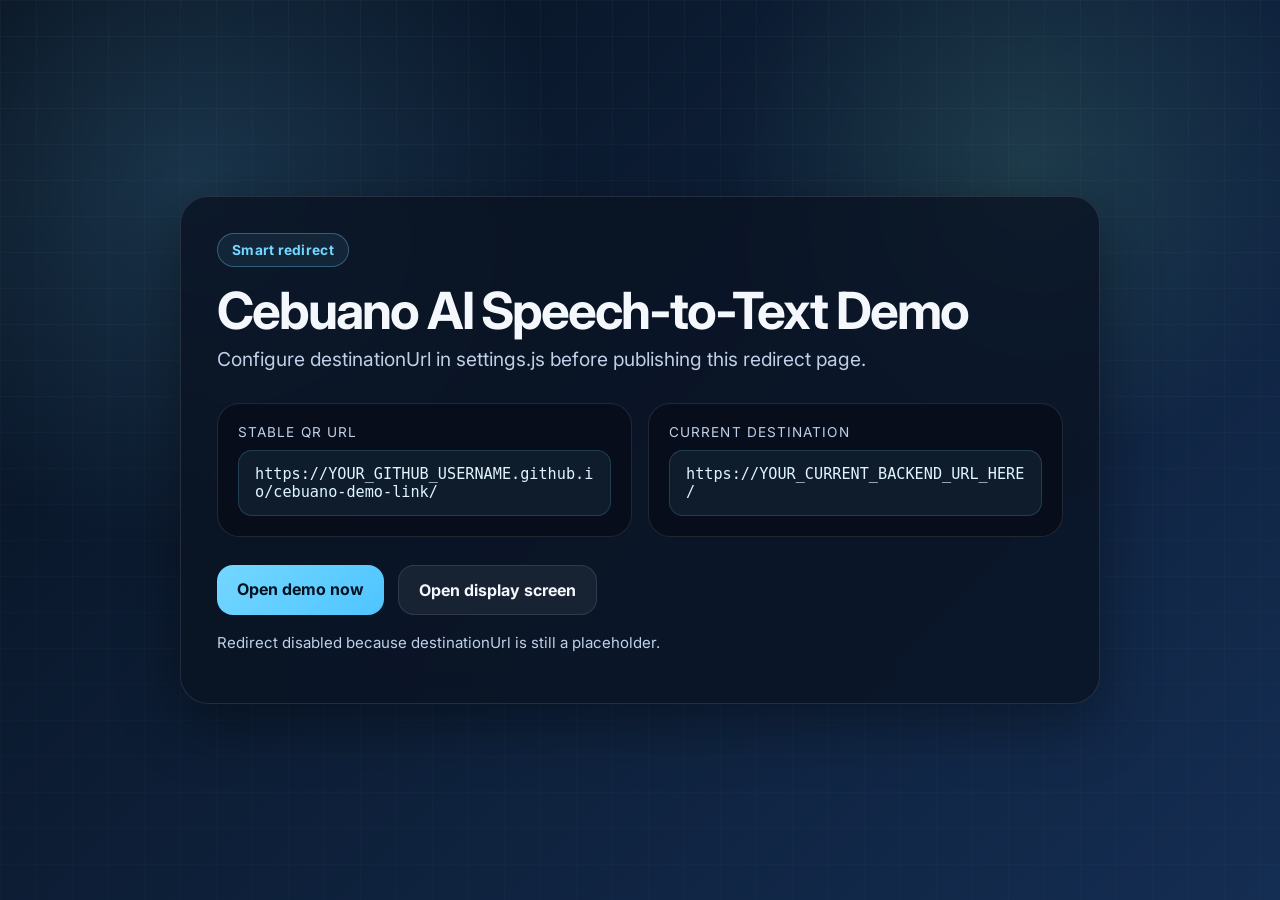
==== index.html @ 3bad25d9 "cebuano qr display template" ====
<!DOCTYPE html>
<html lang="en">
<head>
  <meta charset="UTF-8" />
  <meta name="viewport" content="width=device-width, initial-scale=1.0" />
  <title>Cebuano Demo Redirect</title>
  <link rel="preconnect" href="https://fonts.googleapis.com">
  <link rel="preconnect" href="https://fonts.gstatic.com" crossorigin>
  <link href="https://fonts.googleapis.com/css2?family=Inter:wght@400;600;700;800&display=swap" rel="stylesheet">
  <link rel="stylesheet" href="./styles.css" />
</head>
<body class="redirect-body">
  <main class="redirect-shell">
    <section class="redirect-card">
      <span class="badge">Smart redirect</span>
      <h1 id="projectName">Opening demo…</h1>
      <p id="redirectMessage" class="lead">Please wait while we send you to the live Cebuano speech-to-text demo.</p>

      <div class="info-grid">
        <div class="info-block">
          <span class="label">Stable QR URL</span>
          <code id="stableUrl">Loading…</code>
        </div>
        <div class="info-block">
          <span class="label">Current destination</span>
          <code id="destinationUrl">Loading…</code>
        </div>
      </div>

      <div class="actions">
        <a id="openNowBtn" class="primary-btn" href="#">Open demo now</a>
        <a class="secondary-btn" href="./display.html">Open display screen</a>
      </div>

      <p class="tiny" id="countdownText">Redirecting…</p>
    </section>
  </main>

  <script src="./settings.js"></script>
  <script src="./scripts/app.js"></script>
</body>
</html>
---- styles.css ----
:root {
  --bg-1: #07111f;
  --bg-2: #0d1e36;
  --bg-3: #142d52;
  --panel: rgba(10, 19, 34, 0.78);
  --panel-strong: rgba(8, 14, 25, 0.92);
  --line: rgba(255, 255, 255, 0.11);
  --text: #f4f7fb;
  --muted: #bfd0e8;
  --accent: #74d7ff;
  --accent-2: #90ffbe;
  --shadow: 0 20px 60px rgba(0, 0, 0, 0.38);
}

* {
  box-sizing: border-box;
}

html, body {
  margin: 0;
  min-height: 100%;
  font-family: "Inter", Arial, sans-serif;
  color: var(--text);
  background:
    radial-gradient(circle at 15% 20%, rgba(116, 215, 255, 0.16), transparent 28%),
    radial-gradient(circle at 80% 18%, rgba(144, 255, 190, 0.12), transparent 24%),
    linear-gradient(135deg, var(--bg-1), var(--bg-2) 45%, var(--bg-3));
}

body::before {
  content: "";
  position: fixed;
  inset: 0;
  pointer-events: none;
  background-image:
    linear-gradient(rgba(255,255,255,0.03) 1px, transparent 1px),
    linear-gradient(90deg, rgba(255,255,255,0.03) 1px, transparent 1px);
  background-size: 36px 36px;
  mask-image: linear-gradient(to bottom, rgba(0,0,0,0.88), rgba(0,0,0,0.45));
}

.redirect-body,
.display-body {
  position: relative;
}

.redirect-shell,
.display-shell {
  width: min(1400px, calc(100vw - 48px));
  margin: 0 auto;
  position: relative;
  z-index: 1;
}

.redirect-shell {
  min-height: 100vh;
  display: grid;
  place-items: center;
  padding: 32px 0;
}

.redirect-card,
.display-panel,
.display-footer {
  backdrop-filter: blur(16px);
  -webkit-backdrop-filter: blur(16px);
  background: var(--panel);
  border: 1px solid var(--line);
  box-shadow: var(--shadow);
}

.redirect-card {
  width: min(920px, 100%);
  padding: 36px;
  border-radius: 28px;
}

.badge {
  display: inline-flex;
  align-items: center;
  gap: 8px;
  padding: 8px 14px;
  border-radius: 999px;
  border: 1px solid rgba(116, 215, 255, 0.32);
  background: rgba(116, 215, 255, 0.08);
  color: var(--accent);
  font-weight: 700;
  letter-spacing: 0.02em;
  font-size: 0.86rem;
}

h1 {
  margin: 18px 0 10px;
  font-size: clamp(2.3rem, 4vw, 4.4rem);
  line-height: 0.98;
  letter-spacing: -0.04em;
}

h2 {
  margin: 0 0 14px;
  font-size: 1.25rem;
}

.lead {
  margin: 0;
  color: var(--muted);
  font-size: clamp(1rem, 1.8vw, 1.2rem);
  line-height: 1.55;
  max-width: 62ch;
}

.info-grid {
  margin-top: 28px;
  display: grid;
  grid-template-columns: repeat(2, minmax(0, 1fr));
  gap: 16px;
}

.info-block,
.steps-card,
.samples-card,
.url-card {
  border-radius: 22px;
  background: var(--panel-strong);
  border: 1px solid var(--line);
}

.info-block {
  padding: 20px;
}

.label {
  display: block;
  color: var(--muted);
  font-size: 0.85rem;
  text-transform: uppercase;
  letter-spacing: 0.08em;
  margin-bottom: 10px;
}

code {
  display: block;
  overflow-wrap: anywhere;
  font-family: ui-monospace, SFMono-Regular, Menlo, Consolas, monospace;
  color: #dff6ff;
  background: rgba(116, 215, 255, 0.08);
  border: 1px solid rgba(116, 215, 255, 0.18);
  border-radius: 14px;
  padding: 14px 16px;
  font-size: 0.95rem;
}

.actions {
  display: flex;
  flex-wrap: wrap;
  gap: 14px;
  margin-top: 28px;
}

.primary-btn,
.secondary-btn {
  text-decoration: none;
  border-radius: 16px;
  padding: 14px 20px;
  font-weight: 700;
  transition: transform 0.18s ease, opacity 0.18s ease, background 0.18s ease;
}

.primary-btn {
  background: linear-gradient(135deg, var(--accent), #4ec5ff);
  color: #031220;
}

.secondary-btn {
  background: rgba(255,255,255,0.06);
  color: var(--text);
  border: 1px solid var(--line);
}

.primary-btn:hover,
.secondary-btn:hover {
  transform: translateY(-1px);
}

.tiny {
  color: var(--muted);
  margin-top: 18px;
  font-size: 0.94rem;
}

.display-shell {
  min-height: calc(100vh - 104px);
  padding: 28px 0 16px;
  display: grid;
  grid-template-columns: minmax(420px, 0.95fr) minmax(420px, 1.05fr);
  gap: 24px;
  align-items: stretch;
}

.display-panel {
  border-radius: 28px;
  padding: 28px;
}

.left-panel {
  display: flex;
  flex-direction: column;
  gap: 18px;
}

.qr-panel {
  display: flex;
  flex-direction: column;
  justify-content: center;
  gap: 18px;
  text-align: center;
}

.steps-card,
.samples-card,
.url-card {
  padding: 22px;
}

.steps-card ol,
.samples-card ul {
  margin: 0;
  padding-left: 1.2rem;
  color: var(--text);
  line-height: 1.7;
  font-size: 1.05rem;
}

.helper-line {
  margin: auto 0 0;
  font-size: 1.15rem;
  font-weight: 700;
  color: var(--accent-2);
}

.qr-frame {
  background: #ffffff;
  border-radius: 28px;
  padding: 28px;
  width: min(100%, 640px);
  margin: 0 auto;
  box-shadow: inset 0 0 0 1px rgba(0,0,0,0.08), 0 24px 60px rgba(0,0,0,0.22);
}

.qr-frame img {
  display: block;
  width: 100%;
  aspect-ratio: 1 / 1;
  object-fit: contain;
}

.url-card {
  width: min(100%, 640px);
  margin: 0 auto;
}

#stableUrlLarge {
  font-size: clamp(1rem, 1.7vw, 1.2rem);
}

.display-footer {
  position: relative;
  z-index: 1;
  width: min(1400px, calc(100vw - 48px));
  margin: 0 auto 24px;
  padding: 16px 22px;
  border-radius: 20px;
  display: flex;
  gap: 16px;
  justify-content: space-between;
  align-items: center;
  color: var(--muted);
  font-size: 0.95rem;
}

#projectNameFooter {
  color: var(--text);
  font-weight: 700;
}

@media (max-width: 1100px) {
  .display-shell {
    grid-template-columns: 1fr;
  }
}

@media (max-width: 720px) {
  .redirect-shell,
  .display-shell {
    width: min(100vw - 24px, 1400px);
  }

  .redirect-card,
  .display-panel {
    padding: 22px;
    border-radius: 22px;
  }

  .info-grid {
    grid-template-columns: 1fr;
  }

  .display-footer {
    width: min(100vw - 24px, 1400px);
    margin-bottom: 12px;
    flex-direction: column;
    align-items: flex-start;
  }
}
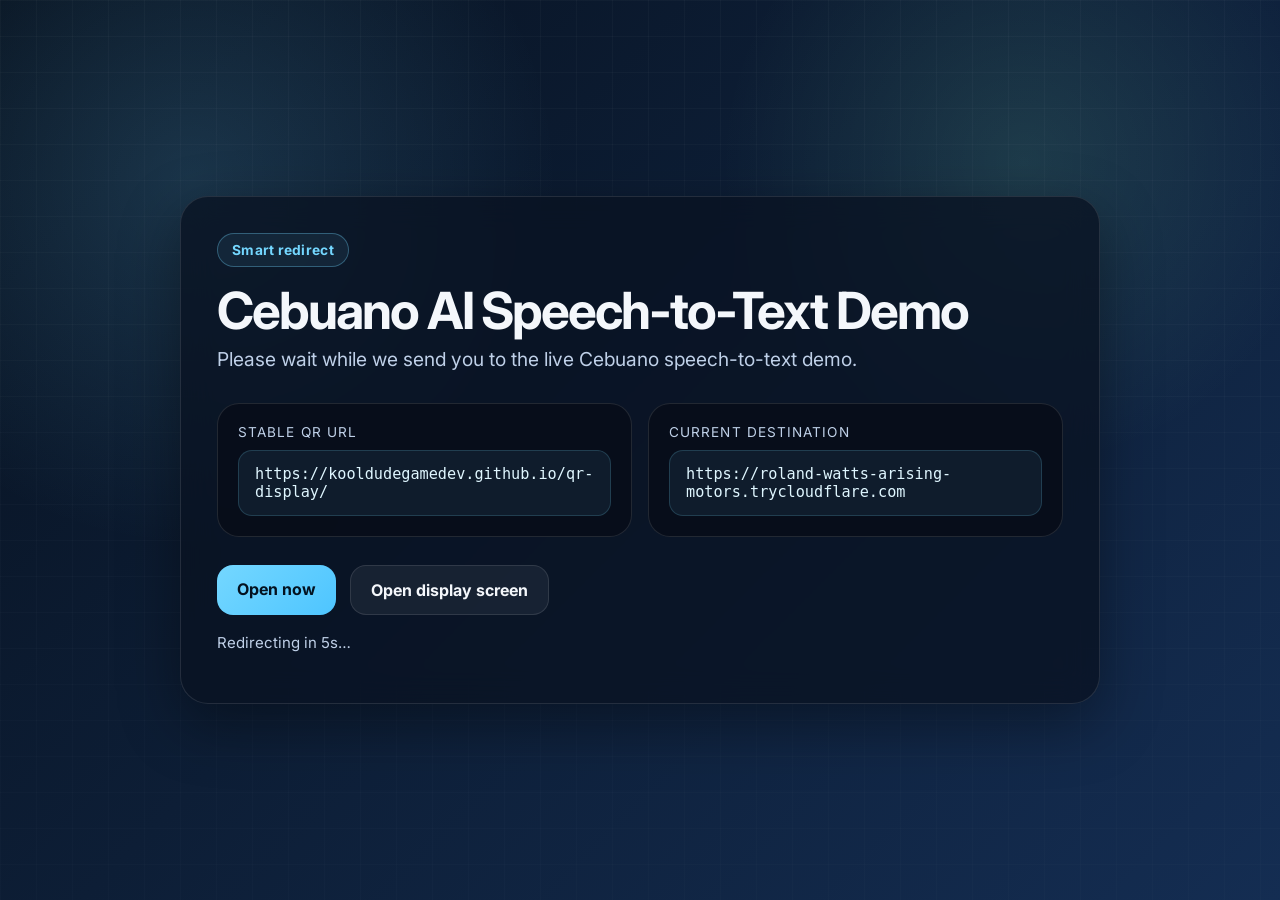
==== commit 0a3da662: "Add real QR code and update config" ====
--- a/index.html
+++ b/index.html
@@ -28,7 +28,7 @@
       </div>
 
       <div class="actions">
-        <a id="openNowBtn" class="primary-btn" href="#">Open demo now</a>
+        <a id="openNowBtn" class="primary-btn" href="#">Open now</a>
         <a class="secondary-btn" href="./display.html">Open display screen</a>
       </div>
 
